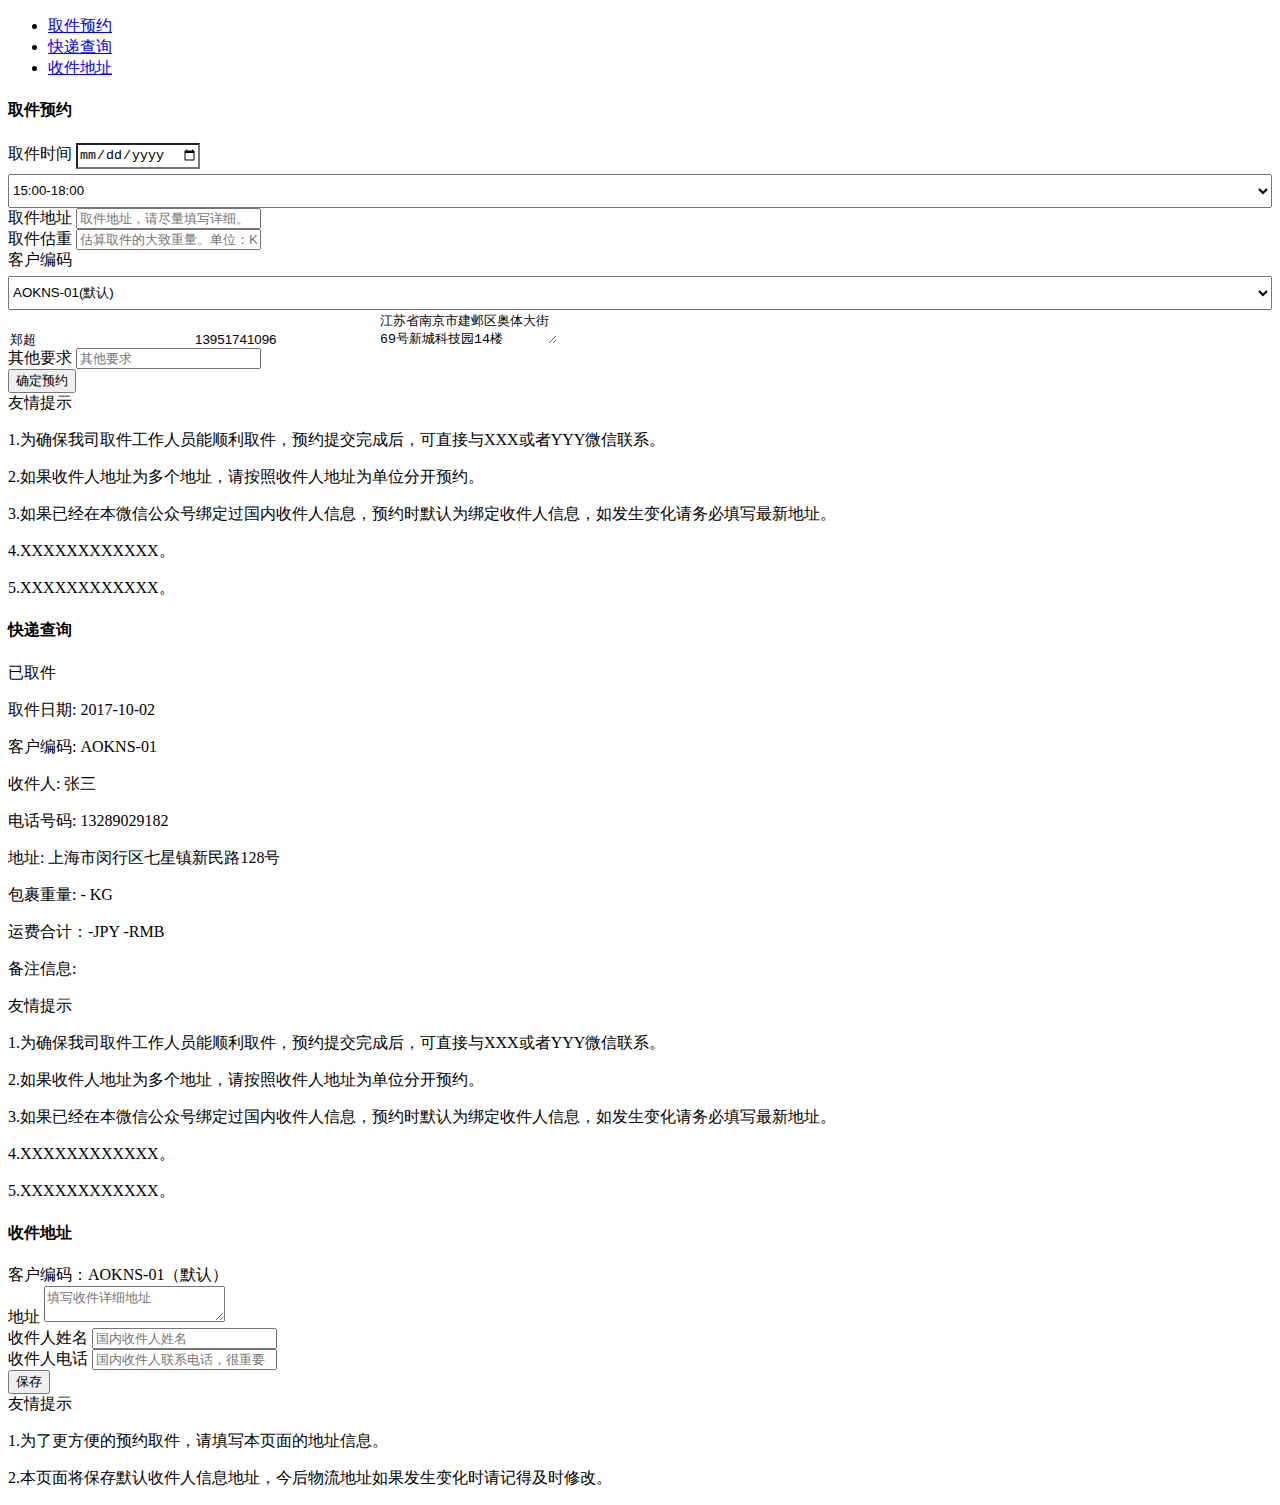
==== src/main/resources/templates/index.html @ 4f15ea30 "init" ====
<!DOCTYPE html>
<!-- saved from url=(0056)http://www.jpshpn.com/Home/ShopAct/index/c_id/17/s_id/18 -->
<html xmlns="http://www.w3.org/1999/xhtml"
    xmlns:th="http://www.thymeleaf.org"
    xmlns:sec="http://www.thymeleaf.org/thymeleaf-extras-springsecurity3">
    <head>
        <meta http-equiv="Content-Type" content="text/html; charset=UTF-8" />
        <title>日中速递</title>
        <meta name="viewport" content="width=device-width, initial-scale=1.0, maximum-scale=1.0, user-scalable=0" />
        <link rel="stylesheet" href="css/bootstrap.min.css" />
        <link rel="stylesheet" href="css/common.css" />
        <link rel="stylesheet" href="css/jquery.fileupload.css" />
        <link rel="stylesheet" href="css/bootstrap-select.min.css" />
        <script src="js/jquery-2.1.1.min.js"></script>
        <script src="js/load-image.all.min.js"></script>
        <script src="js/canvas-to-blob.min.js"></script>
        <script src="js/jquery.ui.widget.js"></script>
        <script src="js/jquery.fileupload.js"></script>
        <script src="js/jquery.fileupload-process.js"></script>
        <script src="js/jquery.fileupload-image.js"></script>
        <script src="js/jquery.fileupload-validate.js"></script>
        <script src="js/bootstrap.min.js"></script>
        <script type="text/ecmascript" src="js/bootstrap-select.min.js"></script>
        <script type="text/ecmascript" src="js/common.js"></script>
        <script type="text/ecmascript" src="js/common.js"></script>
        <script type="text/ecmascript" src="js/index.js"></script>
    </head>
    <body>
        <div class="container">
            <div class="row">
                <div class="col-xs-12">
                    <ul class="nav nav-tabs mar_t20" role="tablist">
                        <li role="presentation" ><a href="#yuyue" aria-controls="home" role="tab" data-toggle="tab">取件预约</a></li>
                        <li role="presentation" class="active"><a href="#chaxun" aria-controls="profile" role="tab" data-toggle="tab">快递查询</a></li>
                        <li role="presentation"><a href="#dizhi" aria-controls="profile" role="tab" data-toggle="tab">收件地址</a></li>
                    </ul>
                    <div class="tab-content from_box mar_b50 clearfix" >
                        <div role="tabpanel" class="tab-pane " id="yuyue">
                            <div class="from_box_tit clearfix">
                                <h4>取件预约</h4>
                            </div>
                            <div class="form-group">
                                <label class="control-label">取件时间</label>
                                <input type="date" name="consume_time" class="form-control" style="-webkit-appearance: none;line-height: 20px" />
                                <select style="width: 100%;height: 34px;margin-top: 5px;">
                                  <option value="volvo">12:00之前</option>
                                  <option value="saab">12:00-15:00</option>
                                  <option value="opel" selected="selected">15:00-18:00</option>
                                  <option value="audi">18:00-21:00</option>
                                  <option value="audi">21:00之后</option>
                                </select>
                            </div>
                            <div class="form-group">
                                <label class="control-label">取件地址</label>
                                <input type="text" name="passport_no" class="form-control" placeholder="取件地址，请尽量填写详细。" style="text-transform : uppercase" />
                            </div>
                            <div class="form-group">
                                <label class="control-label">取件估重</label>
                                <input type="text" name="price" class="form-control" placeholder="估算取件的大致重量。单位：KG" />
                            </div>
                            <div class="form-group">
                                <label class="control-label">客户编码</label>
                                <select style="width: 100%;height: 34px;margin-top: 5px;">
                                  <option value="opel" selected="selected">AOKNS-01(默认)</option>
                                  <option value="audi">AOKNS-02</option>
                                  <option value="audi">AOKNS-03</option>
                                </select>
                            </div>
                            <div class="form-group">
                                <input type="text" name="price" class="form-control" placeholder="国内收件人姓名" value="郑超" readonly="readonly" style="background-color:#fff;border:none;"/>
                                <input type="text" name="price" class="form-control" placeholder="国内收件人联系电话，很重要" value="13951741096" readonly="readonly" style="background-color:#fff;border:none;"/>
                                <textarea  rows="2" name="price" class="form-control" placeholder="国内收件人地址，很重要"  readonly="readonly" style="background-color:#fff;border:none;">江苏省南京市建邺区奥体大街69号新城科技园14楼</textarea>
                            </div>
                            <div class="form-group">
                                <label class="control-label">其他要求</label>
                                <input type="text" name="odd_numbers" class="form-control" placeholder="其他要求" />
                            </div>
                            <div class="col-xs-12 mar_b20">
                                <input type="submit" name="sub" class="btn btn-default col-xs-12" id="btnConfirm" value="确定预约" />
                            </div>
    
                            <!--提示信息-->
                            <div class="form-group">
                                <label class="control-label">友情提示</label>
                                <p>1.为确保我司取件工作人员能顺利取件，预约提交完成后，可直接与XXX或者YYY微信联系。 </p>
                                <p>2.如果收件人地址为多个地址，请按照收件人地址为单位分开预约。 </p>
                                <p>3.如果已经在本微信公众号绑定过国内收件人信息，预约时默认为绑定收件人信息，如发生变化请务必填写最新地址。 </p>
                                <p>4.XXXXXXXXXXXX。 </p>
                                <p>5.XXXXXXXXXXXX。 </p>
                            </div>
                        </div>
                        <div role="tabpanel" class="tab-pane active" id="chaxun">
                            <div class="from_box_tit clearfix">
                                <h4>快递查询</h4>
                            </div>
                            <div th:each="invoice,iterStat:${invoiceLst}" class="panel" 
                                th:classappend="${invoice.invoiceStatus=='1'}?'panel-danger':'panel-success'"
                                th:onclick="${'window.location.href=''detail?invoiceId=' + invoice.invoiceId + ''';'}">
                                <div class="panel-heading" th:text="${invoice.invoiceStatusName}">已取件</div>
                                <div class="panel-body">
                                    <p><span th:text="${'取件日期: ' + #calendars.format(invoice.invoiceDate, 'yyyy-MM-dd')}">取件日期: 2017-10-02</span></p>
                                    <p><span th:text="${'客户编码: ' + invoice.customCd}">客户编码: AOKNS-01</span></p>
                                    <p><span th:text="${'收件人: ' + invoice.name}">收件人: 张三</span></p>
                                    <p><span th:text="${'电话号码: ' + invoice.telNo}">电话号码: 13289029182</span></p>
                                    <p><span th:text="${'地址: ' + invoice.address}">地址: 上海市闵行区七星镇新民路128号</span></p>
                                    <p><span th:text="${invoice.totalWeight == 0}?'包裹重量：- KG': '包裹重量：' + ${invoice.totalWeight} + ' KG'">包裹重量: - KG</span></p>
                                    <p><span th:text="${invoice.invoiceAmountJpy == 0}?'运费合计：- JPY': '运费合计：' + ${#numbers.formatDecimal(invoice.invoiceAmountJpy,3,0,'COMMA')} + ' JPY'">运费合计：-JPY</span>
                                        <span th:text="${invoice.invoiceAmountCny == 0}?'- CNY': ${#numbers.formatDecimal(invoice.invoiceAmountCny,3,0,'COMMA')} + ' RMB'">-RMB</span>
                                    </p>
                                    <p><span th:text="${'备注信息：' + invoice.invoiceRequirement}">备注信息: </span></p>
                                </div>
                            </div>
                            <div class="form-group">
                                <label class="control-label">友情提示</label>
                                <p>1.为确保我司取件工作人员能顺利取件，预约提交完成后，可直接与XXX或者YYY微信联系。 </p>
                                <p>2.如果收件人地址为多个地址，请按照收件人地址为单位分开预约。 </p>
                                <p>3.如果已经在本微信公众号绑定过国内收件人信息，预约时默认为绑定收件人信息，如发生变化请务必填写最新地址。 </p>
                                <p>4.XXXXXXXXXXXX。 </p>
                                <p>5.XXXXXXXXXXXX。 </p>
                            </div>
                        </div>
                        <div role="tabpanel" class="tab-pane" id="dizhi">
                            <div class="from_box_tit clearfix">
                                <h4>收件地址</h4>
                            </div>
                            <div class="panel panel-success" th:each="customInfo,iterStat:${customInfoLst}" >
                                <div class="panel-heading" th:text="${'客户编码：' + customInfo.customId + customInfo.rowNo}">客户编码：AOKNS-01（默认）</div>
                                <div class="panel-body">
	                                <div class="form-group rzsd-address">
	                                    <label class="control-label">地址</label>
	                                    <textarea rows="2" class="form-control" placeholder="填写收件详细地址" th:text="${customInfo.address}"></textarea>
	                                </div>
	                                <div class="form-group">
	                                    <label class="control-label">收件人姓名</label>
	                                    <input type="text" class="form-control" placeholder="国内收件人姓名" th:value="${customInfo.name}" />
	                                </div>
	                                <div class="form-group">
	                                    <label class="control-label">收件人电话</label>
	                                    <input type="text" class="form-control" placeholder="国内收件人联系电话，很重要" th:value="${customInfo.telNo}" />
	                                </div>
	                                <div class="col-xs-12 mar_b20">
	                                    <input type="submit" name="sub" class="btn btn-default col-xs-12 save-adderss"  value="保存" />
	                                    <input type="hidden" class="save-address-customid" th:value="${customInfo.customId}" />
	                                    <input type="hidden" class="save-address-rowno" th:value="${customInfo.rowNo}" />
	                                </div>
                                </div>
                            </div>
                            <!--提示信息-->
                            <div class="form-group">
                                <label class="control-label">友情提示</label>
                                <p>1.为了更方便的预约取件，请填写本页面的地址信息。 </p>
                                <p>2.本页面将保存默认收件人信息地址，今后物流地址如果发生变化时请记得及时修改。 </p>
                            </div>
                        </div>
                    </div>
                </div>
            </div>
        </div>
    </body>
</html>
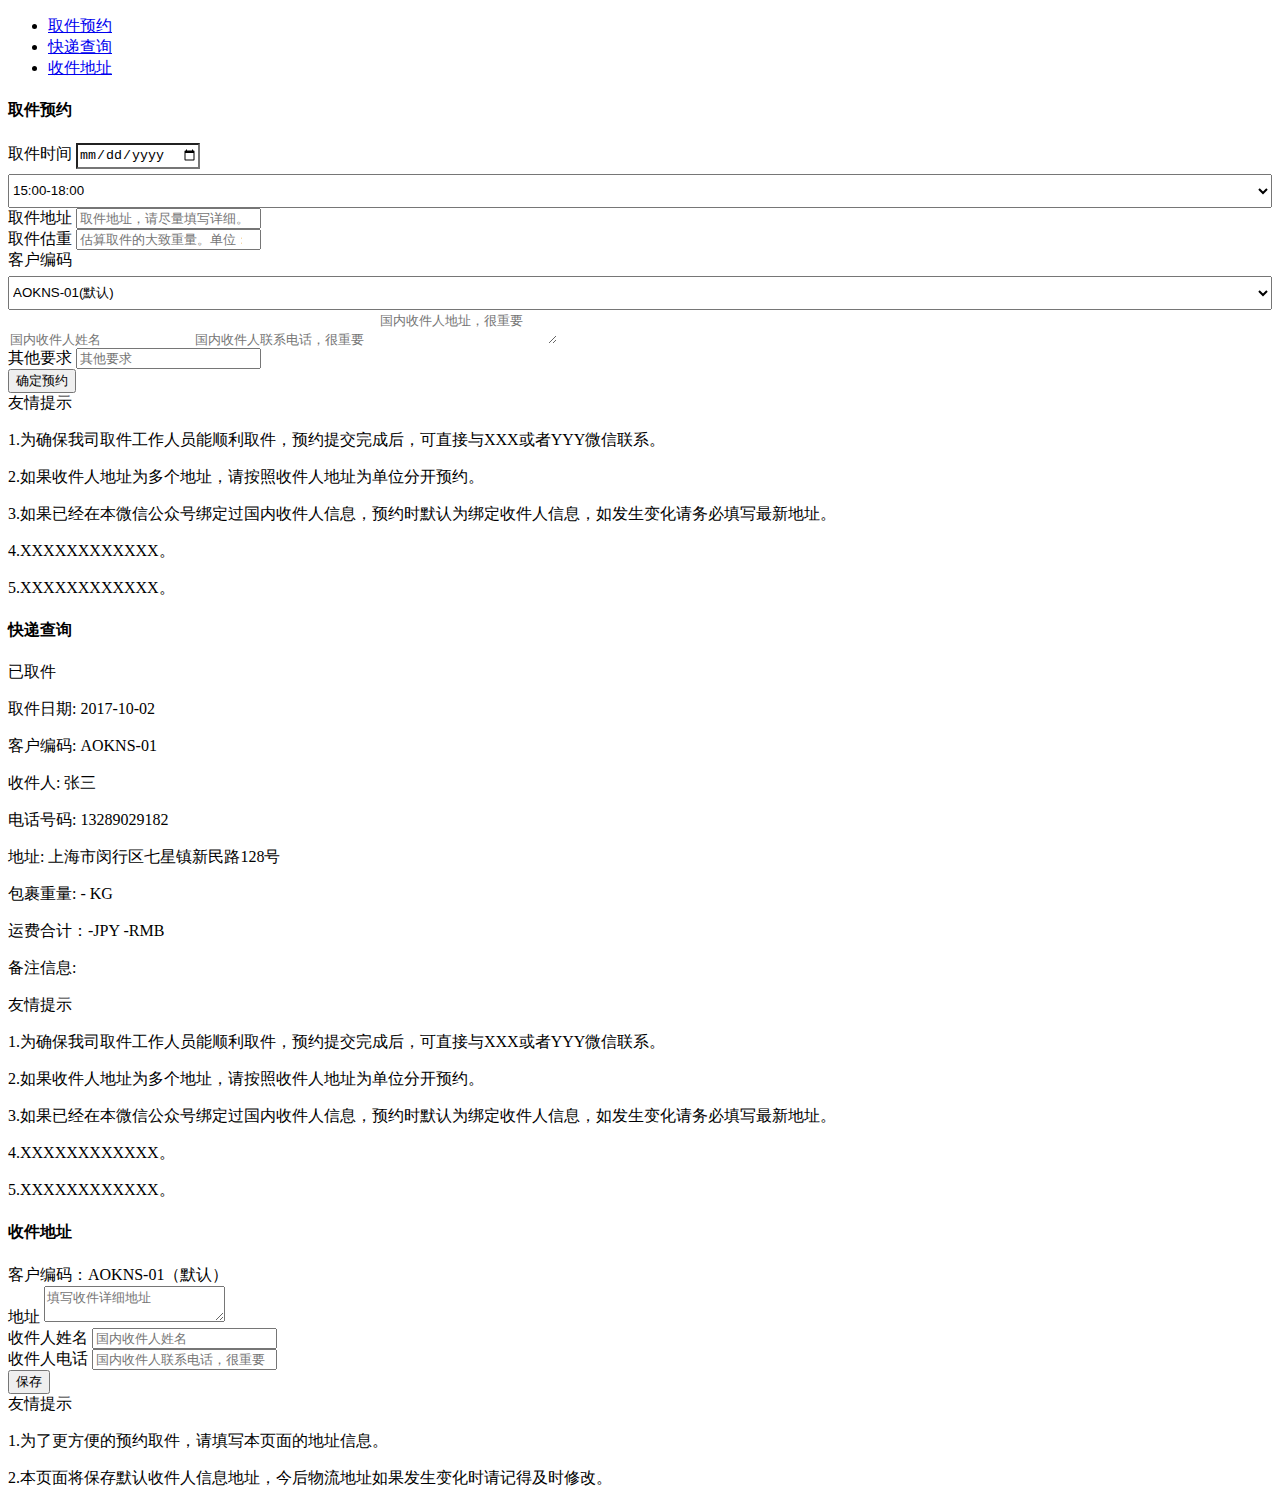
==== commit 8ef7d343: "预约" ====
--- a/src/main/resources/templates/index.html
+++ b/src/main/resources/templates/index.html
@@ -41,42 +41,42 @@
                             </div>
                             <div class="form-group">
                                 <label class="control-label">取件时间</label>
-                                <input type="date" name="consume_time" class="form-control" style="-webkit-appearance: none;line-height: 20px" />
-                                <select style="width: 100%;height: 34px;margin-top: 5px;">
-                                  <option value="volvo">12:00之前</option>
-                                  <option value="saab">12:00-15:00</option>
-                                  <option value="opel" selected="selected">15:00-18:00</option>
-                                  <option value="audi">18:00-21:00</option>
-                                  <option value="audi">21:00之后</option>
+                                <input type="date" id="txtInvoiceDate" class="form-control" style="-webkit-appearance: none;line-height: 20px" />
+                                <select style="width: 100%;height: 34px;margin-top: 5px;" id="txtInvoiceTimeCd">
+                                  <option value="1">12:00之前</option>
+                                  <option value="2">12:00-15:00</option>
+                                  <option value="3" selected="selected">15:00-18:00</option>
+                                  <option value="4">18:00-21:00</option>
+                                  <option value="5">21:00之后</option>
                                 </select>
                             </div>
                             <div class="form-group">
                                 <label class="control-label">取件地址</label>
-                                <input type="text" name="passport_no" class="form-control" placeholder="取件地址，请尽量填写详细。" style="text-transform : uppercase" />
+                                <input type="text" id="txtInvoideAddress" class="form-control" placeholder="取件地址，请尽量填写详细。" />
                             </div>
                             <div class="form-group">
                                 <label class="control-label">取件估重</label>
-                                <input type="text" name="price" class="form-control" placeholder="估算取件的大致重量。单位：KG" />
+                                <input type="number" id="txtWeight" class="form-control" placeholder="估算取件的大致重量。单位：KG" />
                             </div>
                             <div class="form-group">
                                 <label class="control-label">客户编码</label>
-                                <select style="width: 100%;height: 34px;margin-top: 5px;">
-                                  <option value="opel" selected="selected">AOKNS-01(默认)</option>
-                                  <option value="audi">AOKNS-02</option>
-                                  <option value="audi">AOKNS-03</option>
+                                <select style="width: 100%;height: 34px;margin-top: 5px;" id="selCustomId">
+                                  <option value="AOKNS-1" selected="selected">AOKNS-01(默认)</option>
+                                  <option value="AOKNS-2">AOKNS-02</option>
+                                  <option value="AOKNS-3">AOKNS-03</option>
                                 </select>
                             </div>
                             <div class="form-group">
-                                <input type="text" name="price" class="form-control" placeholder="国内收件人姓名" value="郑超" readonly="readonly" style="background-color:#fff;border:none;"/>
-                                <input type="text" name="price" class="form-control" placeholder="国内收件人联系电话，很重要" value="13951741096" readonly="readonly" style="background-color:#fff;border:none;"/>
-                                <textarea  rows="2" name="price" class="form-control" placeholder="国内收件人地址，很重要"  readonly="readonly" style="background-color:#fff;border:none;">江苏省南京市建邺区奥体大街69号新城科技园14楼</textarea>
+                                <input type="text" id="txtName" class="form-control" placeholder="国内收件人姓名"  readonly="readonly" style="background-color:#fff;border:none;"/>
+                                <input type="text" id="txtTelNo" class="form-control" placeholder="国内收件人联系电话，很重要" readonly="readonly" style="background-color:#fff;border:none;"/>
+                                <textarea  rows="2" id="txtAddress" class="form-control" placeholder="国内收件人地址，很重要"  readonly="readonly" style="background-color:#fff;border:none;"></textarea>
                             </div>
                             <div class="form-group">
                                 <label class="control-label">其他要求</label>
-                                <input type="text" name="odd_numbers" class="form-control" placeholder="其他要求" />
+                                <input type="text" id="txtInvoiceRequirement" class="form-control" placeholder="其他要求" />
                             </div>
                             <div class="col-xs-12 mar_b20">
-                                <input type="submit" name="sub" class="btn btn-default col-xs-12" id="btnConfirm" value="确定预约" />
+                                <input type="submit" name="sub" class="btn btn-default col-xs-12" id="btnAppointment" value="确定预约" />
                             </div>
     
                             <!--提示信息-->
@@ -123,22 +123,22 @@
                             <div class="from_box_tit clearfix">
                                 <h4>收件地址</h4>
                             </div>
-                            <div class="panel panel-success" th:each="customInfo,iterStat:${customInfoLst}" >
+                            <div class="panel panel-success" th:each="customInfo,iterStat:${customInfoLst}"  >
                                 <div class="panel-heading" th:text="${'客户编码：' + customInfo.customId + customInfo.rowNo}">客户编码：AOKNS-01（默认）</div>
                                 <div class="panel-body">
 	                                <div class="form-group rzsd-address">
 	                                    <label class="control-label">地址</label>
 	                                    <textarea rows="2" class="form-control" placeholder="填写收件详细地址" th:text="${customInfo.address}"></textarea>
 	                                </div>
-	                                <div class="form-group">
+	                                <div class="form-group rzsd-name">
 	                                    <label class="control-label">收件人姓名</label>
 	                                    <input type="text" class="form-control" placeholder="国内收件人姓名" th:value="${customInfo.name}" />
 	                                </div>
-	                                <div class="form-group">
+	                                <div class="form-group rzsd-telno">
 	                                    <label class="control-label">收件人电话</label>
 	                                    <input type="text" class="form-control" placeholder="国内收件人联系电话，很重要" th:value="${customInfo.telNo}" />
 	                                </div>
-	                                <div class="col-xs-12 mar_b20">
+	                                <div class="col-xs-12 mar_b20 rzsd-customcd">
 	                                    <input type="submit" name="sub" class="btn btn-default col-xs-12 save-adderss"  value="保存" />
 	                                    <input type="hidden" class="save-address-customid" th:value="${customInfo.customId}" />
 	                                    <input type="hidden" class="save-address-rowno" th:value="${customInfo.rowNo}" />
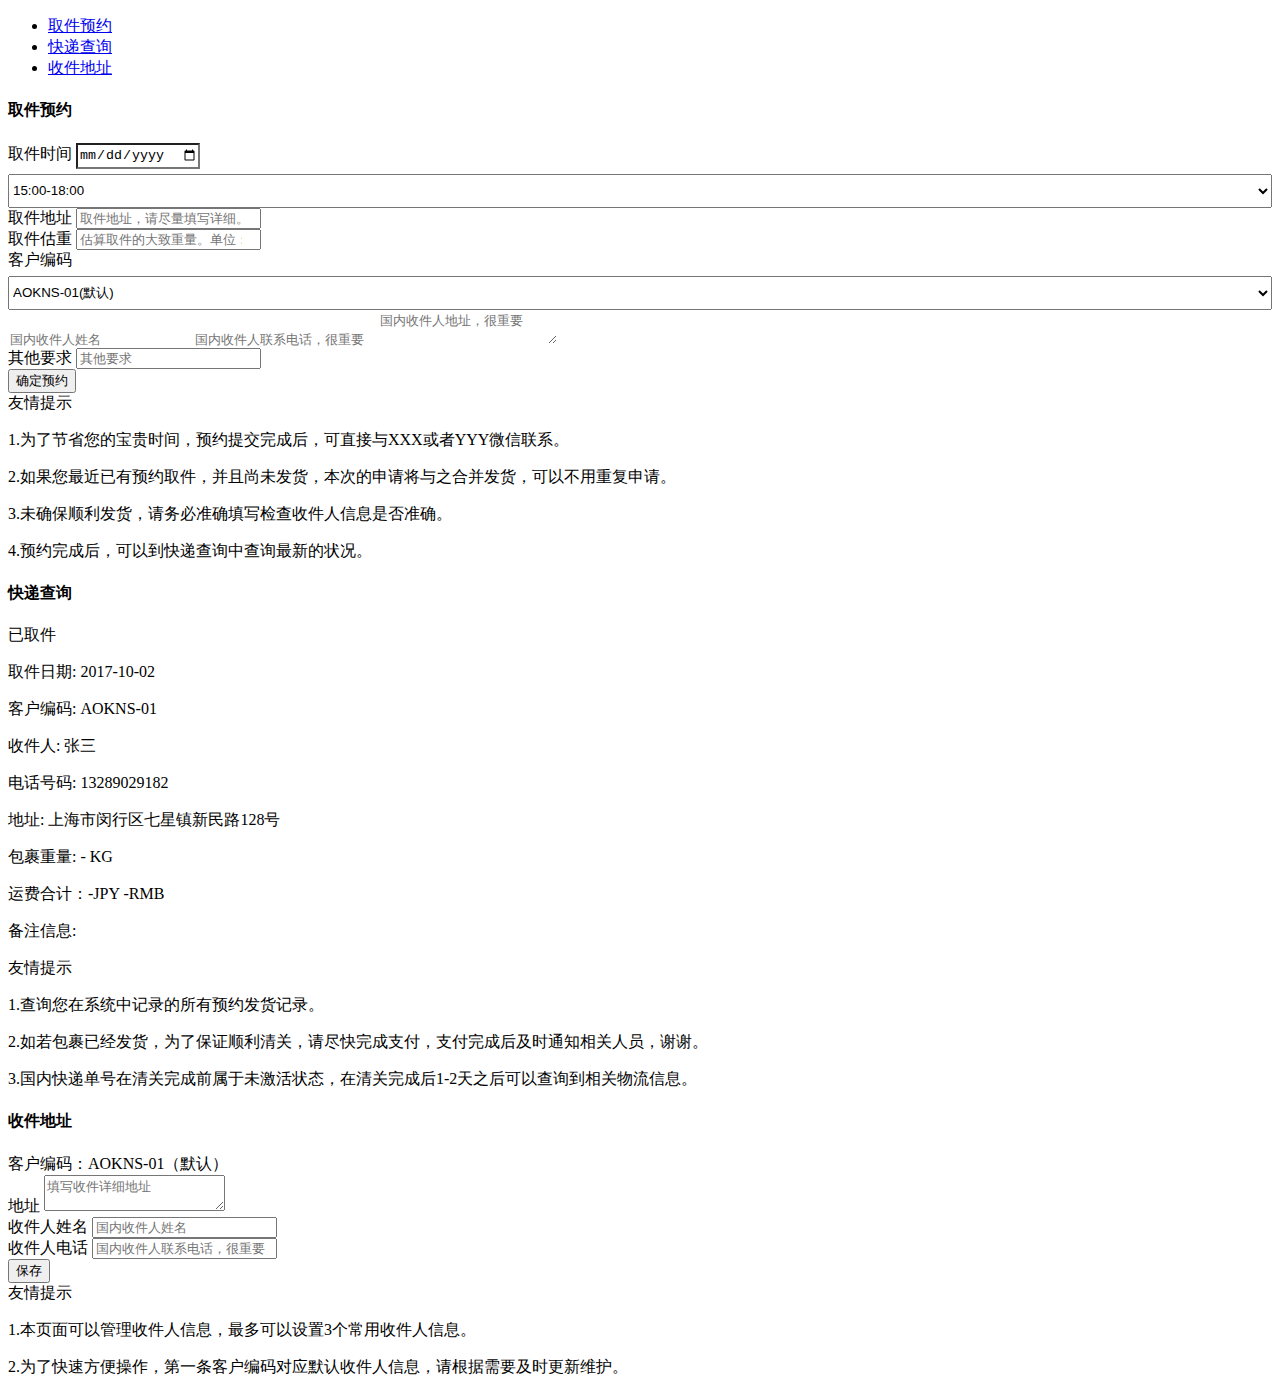
==== commit 5cad5fb1: "html提示信息修改，网页预约check" ====
--- a/src/main/resources/templates/index.html
+++ b/src/main/resources/templates/index.html
@@ -82,11 +82,10 @@
                             <!--提示信息-->
                             <div class="form-group">
                                 <label class="control-label">友情提示</label>
-                                <p>1.为确保我司取件工作人员能顺利取件，预约提交完成后，可直接与XXX或者YYY微信联系。 </p>
-                                <p>2.如果收件人地址为多个地址，请按照收件人地址为单位分开预约。 </p>
-                                <p>3.如果已经在本微信公众号绑定过国内收件人信息，预约时默认为绑定收件人信息，如发生变化请务必填写最新地址。 </p>
-                                <p>4.XXXXXXXXXXXX。 </p>
-                                <p>5.XXXXXXXXXXXX。 </p>
+                                <p>1.为了节省您的宝贵时间，预约提交完成后，可直接与XXX或者YYY微信联系。 </p>
+                                <p>2.如果您最近已有预约取件，并且尚未发货，本次的申请将与之合并发货，可以不用重复申请。 </p>
+                                <p>3.未确保顺利发货，请务必准确填写检查收件人信息是否准确。</p>
+                                <p>4.预约完成后，可以到快递查询中查询最新的状况。 </p>
                             </div>
                         </div>
                         <div role="tabpanel" class="tab-pane active" id="chaxun">
@@ -112,11 +111,9 @@
                             </div>
                             <div class="form-group">
                                 <label class="control-label">友情提示</label>
-                                <p>1.为确保我司取件工作人员能顺利取件，预约提交完成后，可直接与XXX或者YYY微信联系。 </p>
-                                <p>2.如果收件人地址为多个地址，请按照收件人地址为单位分开预约。 </p>
-                                <p>3.如果已经在本微信公众号绑定过国内收件人信息，预约时默认为绑定收件人信息，如发生变化请务必填写最新地址。 </p>
-                                <p>4.XXXXXXXXXXXX。 </p>
-                                <p>5.XXXXXXXXXXXX。 </p>
+                                <p>1.查询您在系统中记录的所有预约发货记录。 </p>
+                                <p>2.如若包裹已经发货，为了保证顺利清关，请尽快完成支付，支付完成后及时通知相关人员，谢谢。 </p>
+                                <p>3.国内快递单号在清关完成前属于未激活状态，在清关完成后1-2天之后可以查询到相关物流信息。 </p>
                             </div>
                         </div>
                         <div role="tabpanel" class="tab-pane" id="dizhi">
@@ -148,8 +145,8 @@
                             <!--提示信息-->
                             <div class="form-group">
                                 <label class="control-label">友情提示</label>
-                                <p>1.为了更方便的预约取件，请填写本页面的地址信息。 </p>
-                                <p>2.本页面将保存默认收件人信息地址，今后物流地址如果发生变化时请记得及时修改。 </p>
+                                <p>1.本页面可以管理收件人信息，最多可以设置3个常用收件人信息。 </p>
+                                <p>2.为了快速方便操作，第一条客户编码对应默认收件人信息，请根据需要及时更新维护。 </p>
                             </div>
                         </div>
                     </div>
